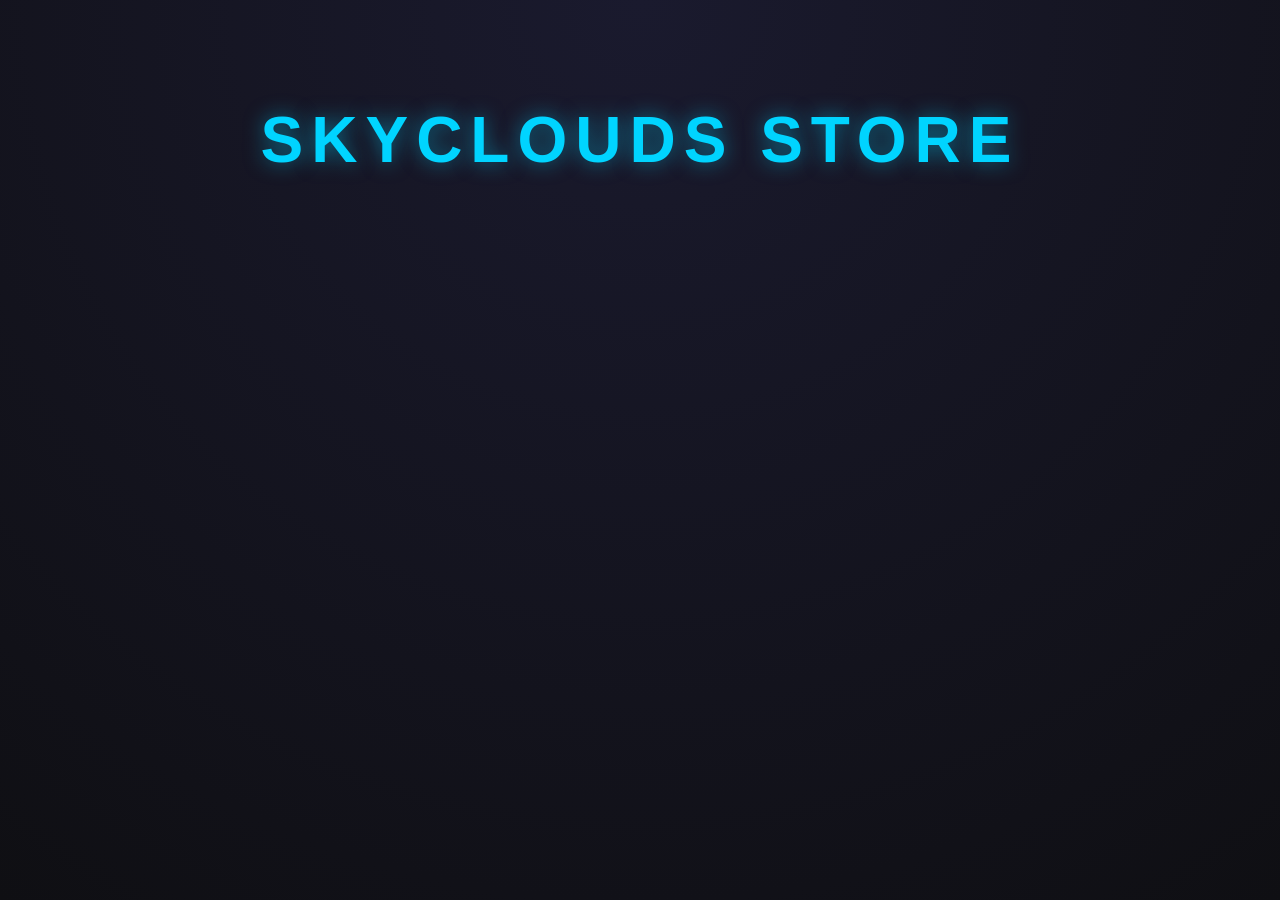
==== index.html @ 5bda8b0a "Refactor index.html structure and add script Updated the HTML structure, added a script tag for app." ====
<!DOCTYPE html>
<html lang="ru">
<head>
    <meta charset="UTF-8">
    <title>SkyClouds Store</title>
    <link rel="stylesheet" href="style.css">
</head>
<body>
    <header><h1>SkyClouds Store</h1></header>
    <main class="product-grid" id="productGrid"></main>
    <script src="app.js"></script>
</body>
</html>
---- style.css ----
/* Общие настройки */
body {
    background: radial-gradient(circle at top, #1a1a2e 0%, #0f0f13 100%);
    color: #ffffff;
    font-family: 'Segoe UI', Roboto, sans-serif;
    margin: 0;
    min-height: 100vh;
}

header {
    text-align: center;
    padding: 60px 20px;
    font-size: 2rem;
    text-transform: uppercase;
    letter-spacing: 8px;
    color: #00d4ff;
    text-shadow: 0 0 20px rgba(0, 212, 255, 0.5);
}

/* Сетка товаров */
.product-grid {
    display: flex;
    justify-content: center;
    gap: 40px;
    padding: 20px;
    flex-wrap: wrap;
}

/* Карточки с эффектом стекла и неона */
.card {
    background: rgba(30, 30, 42, 0.6);
    backdrop-filter: blur(10px);
    padding: 25px;
    border-radius: 25px;
    text-align: center;
    width: 280px;
    border: 1px solid rgba(255, 255, 255, 0.1);
    transition: all 0.4s cubic-bezier(0.175, 0.885, 0.32, 1.275);
}

.card:hover {
    transform: translateY(-20px) scale(1.05);
    border-color: #00d4ff;
    box-shadow: 0 0 30px rgba(0, 212, 255, 0.3);
}

.card img {
    width: 100%;
    border-radius: 15px;
    margin-bottom: 15px;
}

/* Страница товара */
.product-page {
    max-width: 500px;
    margin: 50px auto;
    background: rgba(30, 30, 42, 0.8);
    backdrop-filter: blur(20px);
    padding: 40px;
    border-radius: 30px;
    text-align: center;
    border: 1px solid rgba(0, 212, 255, 0.3);
    animation: fadeIn 0.8s ease;
}

@keyframes fadeIn {
    from { opacity: 0; transform: translateY(20px); }
    to { opacity: 1; transform: translateY(0); }
}

/* Кнопка с неоновым пульсом */
.buy-button {
    cursor: pointer;
    background: linear-gradient(45deg, #00d4ff, #0055ff);
    border: none;
    color: white;
    padding: 15px 30px;
    border-radius: 50px;
    font-weight: bold;
    font-size: 18px;
    width: 100%;
    transition: 0.3s;
    text-transform: uppercase;
    box-shadow: 0 4px 15px rgba(0, 212, 255, 0.4);
}

.buy-button:hover {
    transform: scale(1.05);
    box-shadow: 0 0 25px #00d4ff;
}

.back-btn {
    display: inline-block;
    margin-bottom: 20px;
    color: #aaa;
    text-decoration: none;
    transition: 0.3s;
}

.back-btn:hover { color: #00d4ff; }
.price { color: #00d4ff; font-size: 1.5em; font-weight: bold; margin: 15px 0; }
.card-link { text-decoration: none; color: white; }
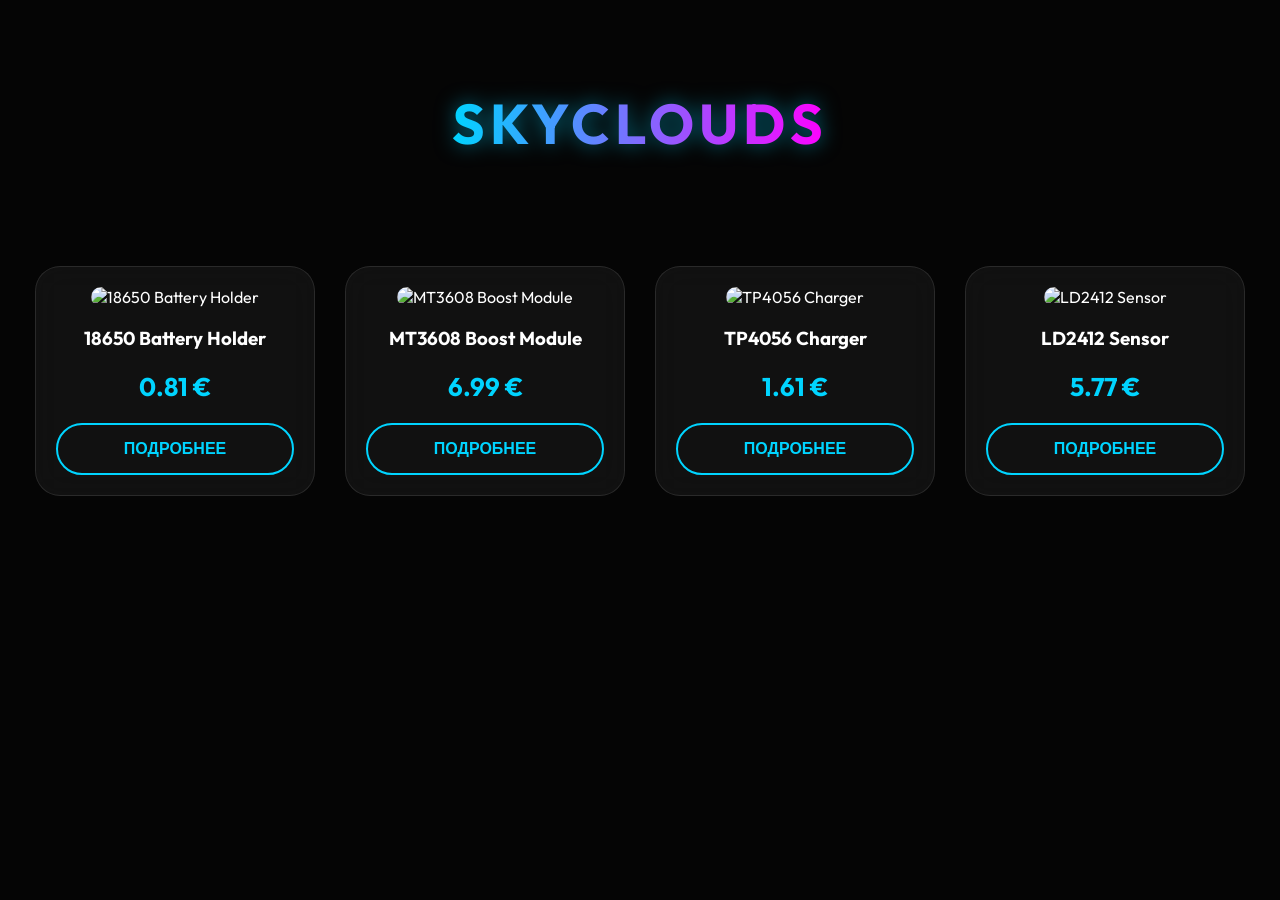
==== commit cf0aea09: "Update title and header for SkyClouds Store" ====
--- a/index.html
+++ b/index.html
@@ -2,11 +2,11 @@
 <html lang="ru">
 <head>
     <meta charset="UTF-8">
-    <title>SkyClouds Store</title>
+    <title>SkyClouds | Store</title>
     <link rel="stylesheet" href="style.css">
 </head>
 <body>
-    <header><h1>SkyClouds Store</h1></header>
+    <header><h1>SkyClouds</h1></header>
     <main class="product-grid" id="productGrid"></main>
     <script src="app.js"></script>
 </body>
--- a/style.css
+++ b/style.css
@@ -1,102 +1,127 @@
-/* Общие настройки */
+/* Подключаем премиальный шрифт */
+@import url('https://fonts.googleapis.com/css2?family=Outfit:wght@300;400;700&display=swap');
+
+:root {
+    --accent: #00d4ff;
+    --bg: #050505;
+    --glass: rgba(255, 255, 255, 0.05);
+}
+
 body {
-    background: radial-gradient(circle at top, #1a1a2e 0%, #0f0f13 100%);
+    background: var(--bg);
     color: #ffffff;
-    font-family: 'Segoe UI', Roboto, sans-serif;
+    font-family: 'Outfit', sans-serif;
     margin: 0;
     min-height: 100vh;
+    display: flex;
+    flex-direction: column;
+    align-items: center;
 }
 
+/* Заголовок с градиентным свечением */
 header {
+    margin: 50px 0;
     text-align: center;
-    padding: 60px 20px;
-    font-size: 2rem;
+}
+
+header h1 {
+    font-size: 3.5rem;
+    letter-spacing: 5px;
     text-transform: uppercase;
-    letter-spacing: 8px;
-    color: #00d4ff;
-    text-shadow: 0 0 20px rgba(0, 212, 255, 0.5);
+    background: linear-gradient(90deg, var(--accent), #ff00ff);
+    -webkit-background-clip: text;
+    -webkit-text-fill-color: transparent;
+    filter: drop-shadow(0 0 10px rgba(0, 212, 255, 0.5));
 }
 
 /* Сетка товаров */
 .product-grid {
-    display: flex;
+    display: grid;
+    grid-template-columns: repeat(auto-fit, 280px);
+    gap: 30px;
+    padding: 20px;
+    width: 100%;
     justify-content: center;
-    gap: 40px;
-    padding: 20px;
-    flex-wrap: wrap;
 }
 
-/* Карточки с эффектом стекла и неона */
+/* Карточка товара с эффектом стекла */
 .card {
-    background: rgba(30, 30, 42, 0.6);
-    backdrop-filter: blur(10px);
-    padding: 25px;
+    background: var(--glass);
+    backdrop-filter: blur(15px);
+    border: 1px solid rgba(255, 255, 255, 0.1);
+    padding: 20px;
     border-radius: 25px;
+    cursor: pointer;
+    transition: all 0.4s cubic-bezier(0.175, 0.885, 0.32, 1.275);
     text-align: center;
-    width: 280px;
-    border: 1px solid rgba(255, 255, 255, 0.1);
-    transition: all 0.4s cubic-bezier(0.175, 0.885, 0.32, 1.275);
+    overflow: hidden;
 }
 
 .card:hover {
-    transform: translateY(-20px) scale(1.05);
-    border-color: #00d4ff;
-    box-shadow: 0 0 30px rgba(0, 212, 255, 0.3);
+    transform: translateY(-15px) scale(1.03);
+    border-color: var(--accent);
+    box-shadow: 0 0 40px rgba(0, 212, 255, 0.3);
 }
 
 .card img {
     width: 100%;
     border-radius: 15px;
-    margin-bottom: 15px;
+    transition: 0.5s;
 }
 
-/* Страница товара */
+/* Страница товара (анимация появления) */
 .product-page {
     max-width: 500px;
     margin: 50px auto;
-    background: rgba(30, 30, 42, 0.8);
+    background: var(--glass);
     backdrop-filter: blur(20px);
     padding: 40px;
     border-radius: 30px;
     text-align: center;
-    border: 1px solid rgba(0, 212, 255, 0.3);
-    animation: fadeIn 0.8s ease;
+    border: 1px solid rgba(255,255,255,0.1);
+    animation: fadeIn 0.8s ease-out;
 }
 
 @keyframes fadeIn {
-    from { opacity: 0; transform: translateY(20px); }
+    from { opacity: 0; transform: translateY(30px); }
     to { opacity: 1; transform: translateY(0); }
 }
 
 /* Кнопка с неоновым пульсом */
 .buy-button {
-    cursor: pointer;
-    background: linear-gradient(45deg, #00d4ff, #0055ff);
-    border: none;
-    color: white;
+    background: transparent;
+    border: 2px solid var(--accent);
+    color: var(--accent);
     padding: 15px 30px;
     border-radius: 50px;
-    font-weight: bold;
-    font-size: 18px;
+    font-weight: 700;
+    cursor: pointer;
+    transition: 0.4s;
     width: 100%;
-    transition: 0.3s;
+    font-size: 1rem;
     text-transform: uppercase;
-    box-shadow: 0 4px 15px rgba(0, 212, 255, 0.4);
 }
 
 .buy-button:hover {
-    transform: scale(1.05);
-    box-shadow: 0 0 25px #00d4ff;
+    background: var(--accent);
+    color: #000;
+    box-shadow: 0 0 25px var(--accent);
+}
+
+.price {
+    font-size: 1.6rem;
+    font-weight: 700;
+    color: var(--accent);
+    margin: 20px 0;
 }
 
 .back-btn {
-    display: inline-block;
-    margin-bottom: 20px;
     color: #aaa;
     text-decoration: none;
-    transition: 0.3s;
+    font-size: 0.9rem;
 }
-
-.back-btn:hover { color: #00d4ff; }
-.price { color: #00d4ff; font-size: 1.5em; font-weight: bold; margin: 15px 0; }
-.card-link { text-decoration: none; color: white; }
+.buy-button:hover {
+    background: #00d4ff;
+    color: #000;
+    box-shadow: 0 0 30px #00d4ff;
+}
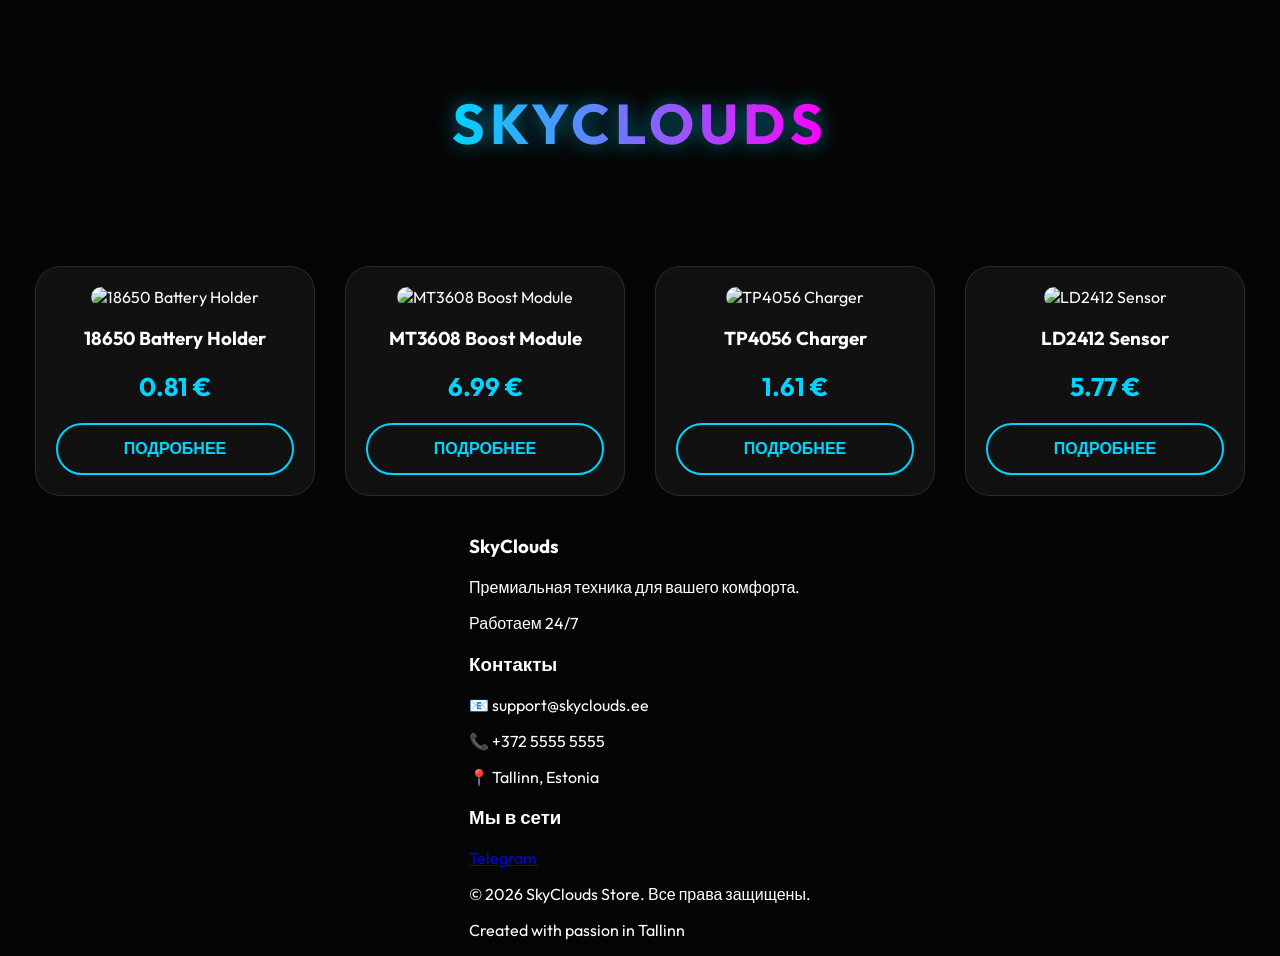
==== commit caf09467: "Update index.html" ====
--- a/index.html
+++ b/index.html
@@ -9,5 +9,28 @@
     <header><h1>SkyClouds</h1></header>
     <main class="product-grid" id="productGrid"></main>
     <script src="app.js"></script>
+    <footer>
+    <div class="footer-container">
+        <div class="footer-section">
+            <h3>SkyClouds</h3>
+            <p>Премиальная техника для вашего комфорта.</p>
+            <p>Работаем 24/7</p>
+        </div>
+        <div class="footer-section">
+            <h3>Контакты</h3>
+            <p>📧 support@skyclouds.ee</p>
+            <p>📞 +372 5555 5555</p>
+            <p>📍 Tallinn, Estonia</p>
+        </div>
+        <div class="footer-section">
+            <h3>Мы в сети</h3>
+            <a href="https://t.me/skylinewayy" target="_blank" class="social-link">Telegram</a>
+        </div>
+    </div>
+    <div class="footer-bottom">
+        <p>&copy; 2026 SkyClouds Store. Все права защищены.</p>
+        <p>Created with passion in Tallinn</p>
+    </div>
+</footer>
 </body>
 </html>
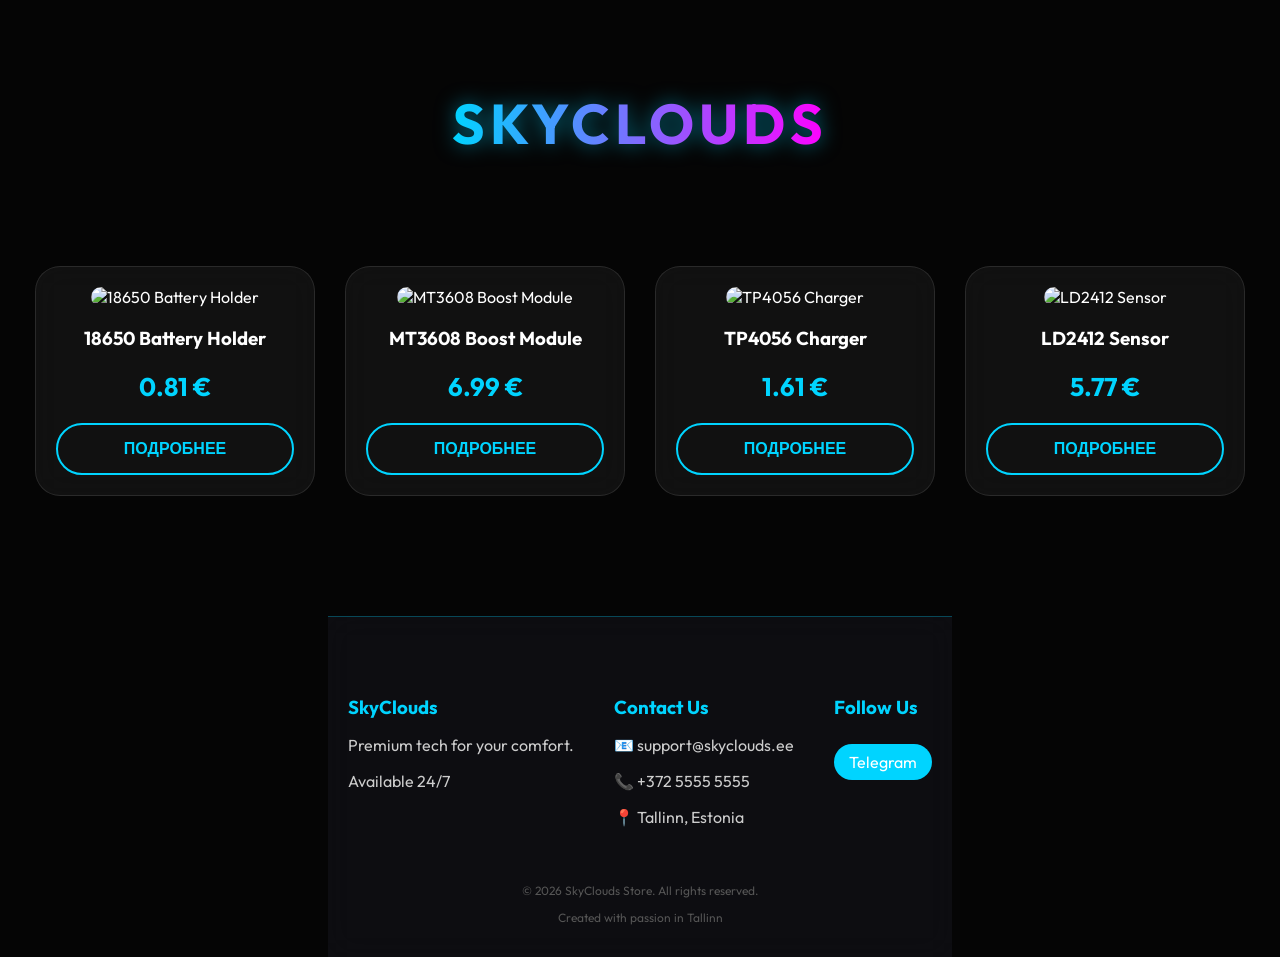
==== commit f32a0a4c: "Translate footer content to English Updated footer content to English and improved phrasing." ====
--- a/index.html
+++ b/index.html
@@ -9,26 +9,26 @@
     <header><h1>SkyClouds</h1></header>
     <main class="product-grid" id="productGrid"></main>
     <script src="app.js"></script>
-    <footer>
+   <footer>
     <div class="footer-container">
         <div class="footer-section">
             <h3>SkyClouds</h3>
-            <p>Премиальная техника для вашего комфорта.</p>
-            <p>Работаем 24/7</p>
+            <p>Premium tech for your comfort.</p>
+            <p>Available 24/7</p>
         </div>
         <div class="footer-section">
-            <h3>Контакты</h3>
+            <h3>Contact Us</h3>
             <p>📧 support@skyclouds.ee</p>
             <p>📞 +372 5555 5555</p>
             <p>📍 Tallinn, Estonia</p>
         </div>
         <div class="footer-section">
-            <h3>Мы в сети</h3>
+            <h3>Follow Us</h3>
             <a href="https://t.me/skylinewayy" target="_blank" class="social-link">Telegram</a>
         </div>
     </div>
     <div class="footer-bottom">
-        <p>&copy; 2026 SkyClouds Store. Все права защищены.</p>
+        <p>&copy; 2026 SkyClouds Store. All rights reserved.</p>
         <p>Created with passion in Tallinn</p>
     </div>
 </footer>
--- a/style.css
+++ b/style.css
@@ -125,3 +125,45 @@
     color: #000;
     box-shadow: 0 0 30px #00d4ff;
 }
+footer {
+    background: rgba(15, 15, 20, 0.8);
+    backdrop-filter: blur(15px);
+    border-top: 1px solid rgba(0, 212, 255, 0.3);
+    padding: 60px 20px 20px 20px;
+    margin-top: 100px;
+    color: #ccc;
+}
+
+.footer-container {
+    display: flex;
+    justify-content: space-around;
+    flex-wrap: wrap;
+    gap: 40px;
+    max-width: 1000px;
+    margin: 0 auto;
+}
+
+.footer-section h3 { color: #00d4ff; margin-bottom: 15px; }
+
+.social-link {
+    color: #fff;
+    text-decoration: none;
+    background: #00d4ff;
+    padding: 8px 15px;
+    border-radius: 20px;
+    transition: 0.3s;
+    display: inline-block;
+    margin-top: 10px;
+}
+
+.social-link:hover {
+    box-shadow: 0 0 15px #00d4ff;
+    transform: scale(1.1);
+}
+
+.footer-bottom {
+    text-align: center;
+    margin-top: 40px;
+    font-size: 0.75em;
+    color: #555;
+}
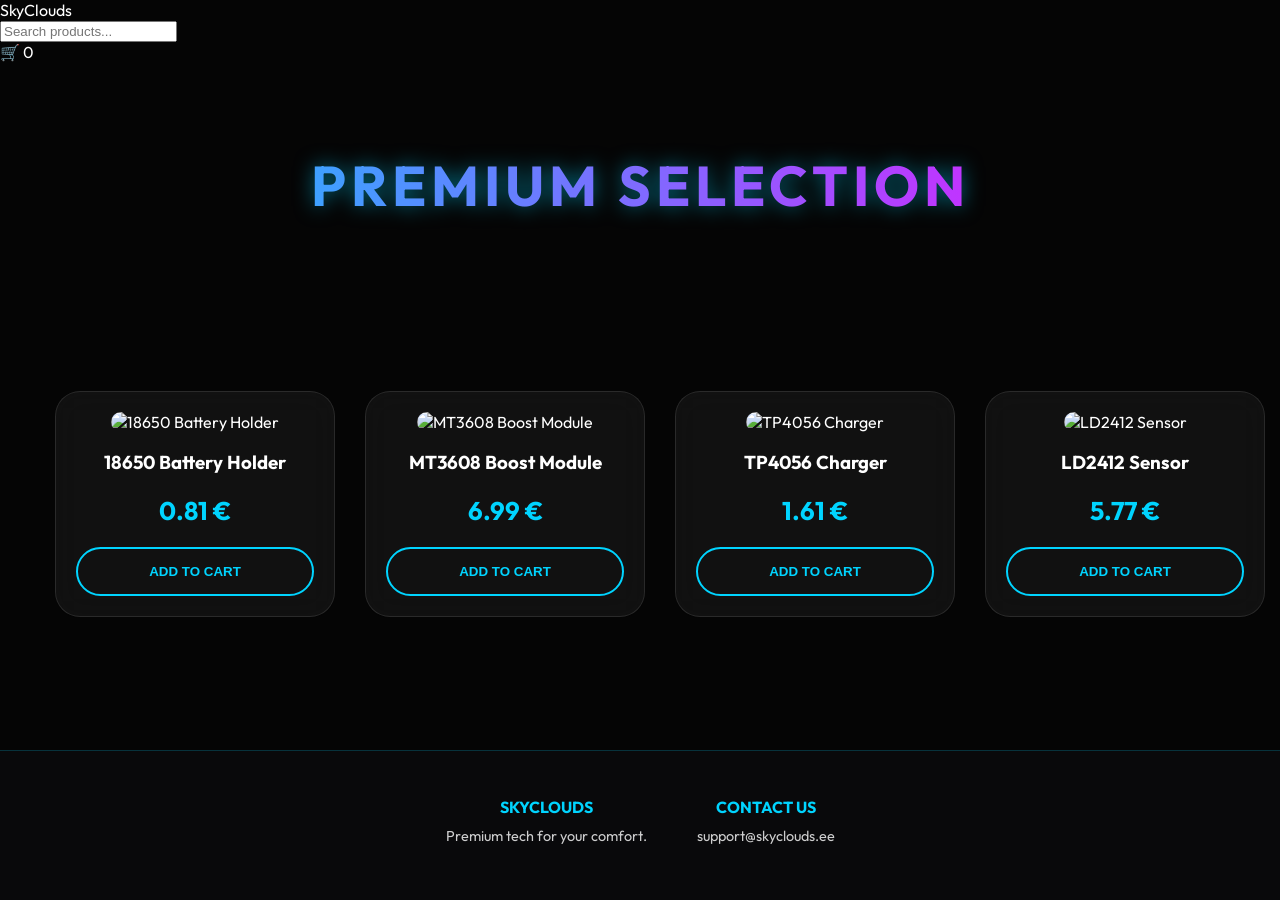
==== commit ef66195f: "Change HTML structure and language to English Updated language to English and modified footer conten" ====
--- a/index.html
+++ b/index.html
@@ -1,36 +1,29 @@
 <!DOCTYPE html>
-<html lang="ru">
+<html lang="en">
 <head>
     <meta charset="UTF-8">
-    <title>SkyClouds | Store</title>
+    <title>SkyClouds | Professional Store</title>
     <link rel="stylesheet" href="style.css">
 </head>
 <body>
-    <header><h1>SkyClouds</h1></header>
+    <nav class="navbar">
+        <div class="logo">SkyClouds</div>
+        <div class="nav-controls">
+            <input type="text" id="searchBar" placeholder="Search products...">
+            <div class="cart-icon">🛒 <span id="cartCount">0</span></div>
+        </div>
+    </nav>
+
+    <header><h1>Premium Selection</h1></header>
+    
     <main class="product-grid" id="productGrid"></main>
+
+    <footer>
+        <div class="footer-container">
+            <div class="footer-section"><h3>SkyClouds</h3><p>Premium tech for your comfort.</p></div>
+            <div class="footer-section"><h3>Contact Us</h3><p>support@skyclouds.ee</p></div>
+        </div>
+    </footer>
     <script src="app.js"></script>
-   <footer>
-    <div class="footer-container">
-        <div class="footer-section">
-            <h3>SkyClouds</h3>
-            <p>Premium tech for your comfort.</p>
-            <p>Available 24/7</p>
-        </div>
-        <div class="footer-section">
-            <h3>Contact Us</h3>
-            <p>📧 support@skyclouds.ee</p>
-            <p>📞 +372 5555 5555</p>
-            <p>📍 Tallinn, Estonia</p>
-        </div>
-        <div class="footer-section">
-            <h3>Follow Us</h3>
-            <a href="https://t.me/skylinewayy" target="_blank" class="social-link">Telegram</a>
-        </div>
-    </div>
-    <div class="footer-bottom">
-        <p>&copy; 2026 SkyClouds Store. All rights reserved.</p>
-        <p>Created with passion in Tallinn</p>
-    </div>
-</footer>
 </body>
 </html>
--- a/style.css
+++ b/style.css
@@ -15,15 +15,17 @@
     min-height: 100vh;
     display: flex;
     flex-direction: column;
+}
+
+/* Толкаем футер вниз */
+main {
+    flex: 1;
+    display: flex;
+    flex-direction: column;
     align-items: center;
 }
 
-/* Заголовок с градиентным свечением */
-header {
-    margin: 50px 0;
-    text-align: center;
-}
-
+header { margin: 50px 0; text-align: center; }
 header h1 {
     font-size: 3.5rem;
     letter-spacing: 5px;
@@ -34,7 +36,6 @@
     filter: drop-shadow(0 0 10px rgba(0, 212, 255, 0.5));
 }
 
-/* Сетка товаров */
 .product-grid {
     display: grid;
     grid-template-columns: repeat(auto-fit, 280px);
@@ -44,7 +45,6 @@
     justify-content: center;
 }
 
-/* Карточка товара с эффектом стекла */
 .card {
     background: var(--glass);
     backdrop-filter: blur(15px);
@@ -54,40 +54,27 @@
     cursor: pointer;
     transition: all 0.4s cubic-bezier(0.175, 0.885, 0.32, 1.275);
     text-align: center;
-    overflow: hidden;
 }
 
 .card:hover {
     transform: translateY(-15px) scale(1.03);
     border-color: var(--accent);
-    box-shadow: 0 0 40px rgba(0, 212, 255, 0.3);
+    box-shadow: 0 0 30px rgba(0, 212, 255, 0.2);
 }
 
-.card img {
-    width: 100%;
-    border-radius: 15px;
-    transition: 0.5s;
-}
+.card img { width: 100%; border-radius: 15px; }
 
-/* Страница товара (анимация появления) */
 .product-page {
     max-width: 500px;
-    margin: 50px auto;
+    margin: 40px auto;
     background: var(--glass);
     backdrop-filter: blur(20px);
     padding: 40px;
     border-radius: 30px;
     text-align: center;
     border: 1px solid rgba(255,255,255,0.1);
-    animation: fadeIn 0.8s ease-out;
 }
 
-@keyframes fadeIn {
-    from { opacity: 0; transform: translateY(30px); }
-    to { opacity: 1; transform: translateY(0); }
-}
-
-/* Кнопка с неоновым пульсом */
 .buy-button {
     background: transparent;
     border: 2px solid var(--accent);
@@ -98,7 +85,6 @@
     cursor: pointer;
     transition: 0.4s;
     width: 100%;
-    font-size: 1rem;
     text-transform: uppercase;
 }
 
@@ -108,62 +94,28 @@
     box-shadow: 0 0 25px var(--accent);
 }
 
-.price {
-    font-size: 1.6rem;
-    font-weight: 700;
-    color: var(--accent);
-    margin: 20px 0;
-}
+.price { font-size: 1.6rem; font-weight: 700; color: var(--accent); margin: 20px 0; }
 
-.back-btn {
-    color: #aaa;
-    text-decoration: none;
-    font-size: 0.9rem;
-}
-.buy-button:hover {
-    background: #00d4ff;
-    color: #000;
-    box-shadow: 0 0 30px #00d4ff;
-}
+/* КОМПАКТНЫЙ ФУТЕР НА ВСЮ ШИРИНУ */
 footer {
-    background: rgba(15, 15, 20, 0.8);
-    backdrop-filter: blur(15px);
-    border-top: 1px solid rgba(0, 212, 255, 0.3);
-    padding: 60px 20px 20px 20px;
-    margin-top: 100px;
-    color: #ccc;
+    width: 100%;
+    background: rgba(10, 10, 12, 0.95);
+    border-top: 1px solid rgba(0, 212, 255, 0.2);
+    padding: 30px 0;
+    margin-top: 50px;
+    text-align: center;
 }
 
 .footer-container {
     display: flex;
-    justify-content: space-around;
+    justify-content: center;
+    gap: 50px;
     flex-wrap: wrap;
-    gap: 40px;
-    max-width: 1000px;
-    margin: 0 auto;
+    margin-bottom: 20px;
 }
 
-.footer-section h3 { color: #00d4ff; margin-bottom: 15px; }
+.footer-section h3 { color: var(--accent); font-size: 1rem; margin-bottom: 10px; text-transform: uppercase; }
+.footer-section p { margin: 5px 0; font-size: 0.9rem; opacity: 0.8; }
+.social-link { color: var(--accent); text-decoration: none; font-weight: bold; }
 
-.social-link {
-    color: #fff;
-    text-decoration: none;
-    background: #00d4ff;
-    padding: 8px 15px;
-    border-radius: 20px;
-    transition: 0.3s;
-    display: inline-block;
-    margin-top: 10px;
-}
-
-.social-link:hover {
-    box-shadow: 0 0 15px #00d4ff;
-    transform: scale(1.1);
-}
-
-.footer-bottom {
-    text-align: center;
-    margin-top: 40px;
-    font-size: 0.75em;
-    color: #555;
-}
+.footer-bottom { font-size: 0.7rem; opacity: 0.4; text-transform: uppercase; letter-spacing: 1px; }
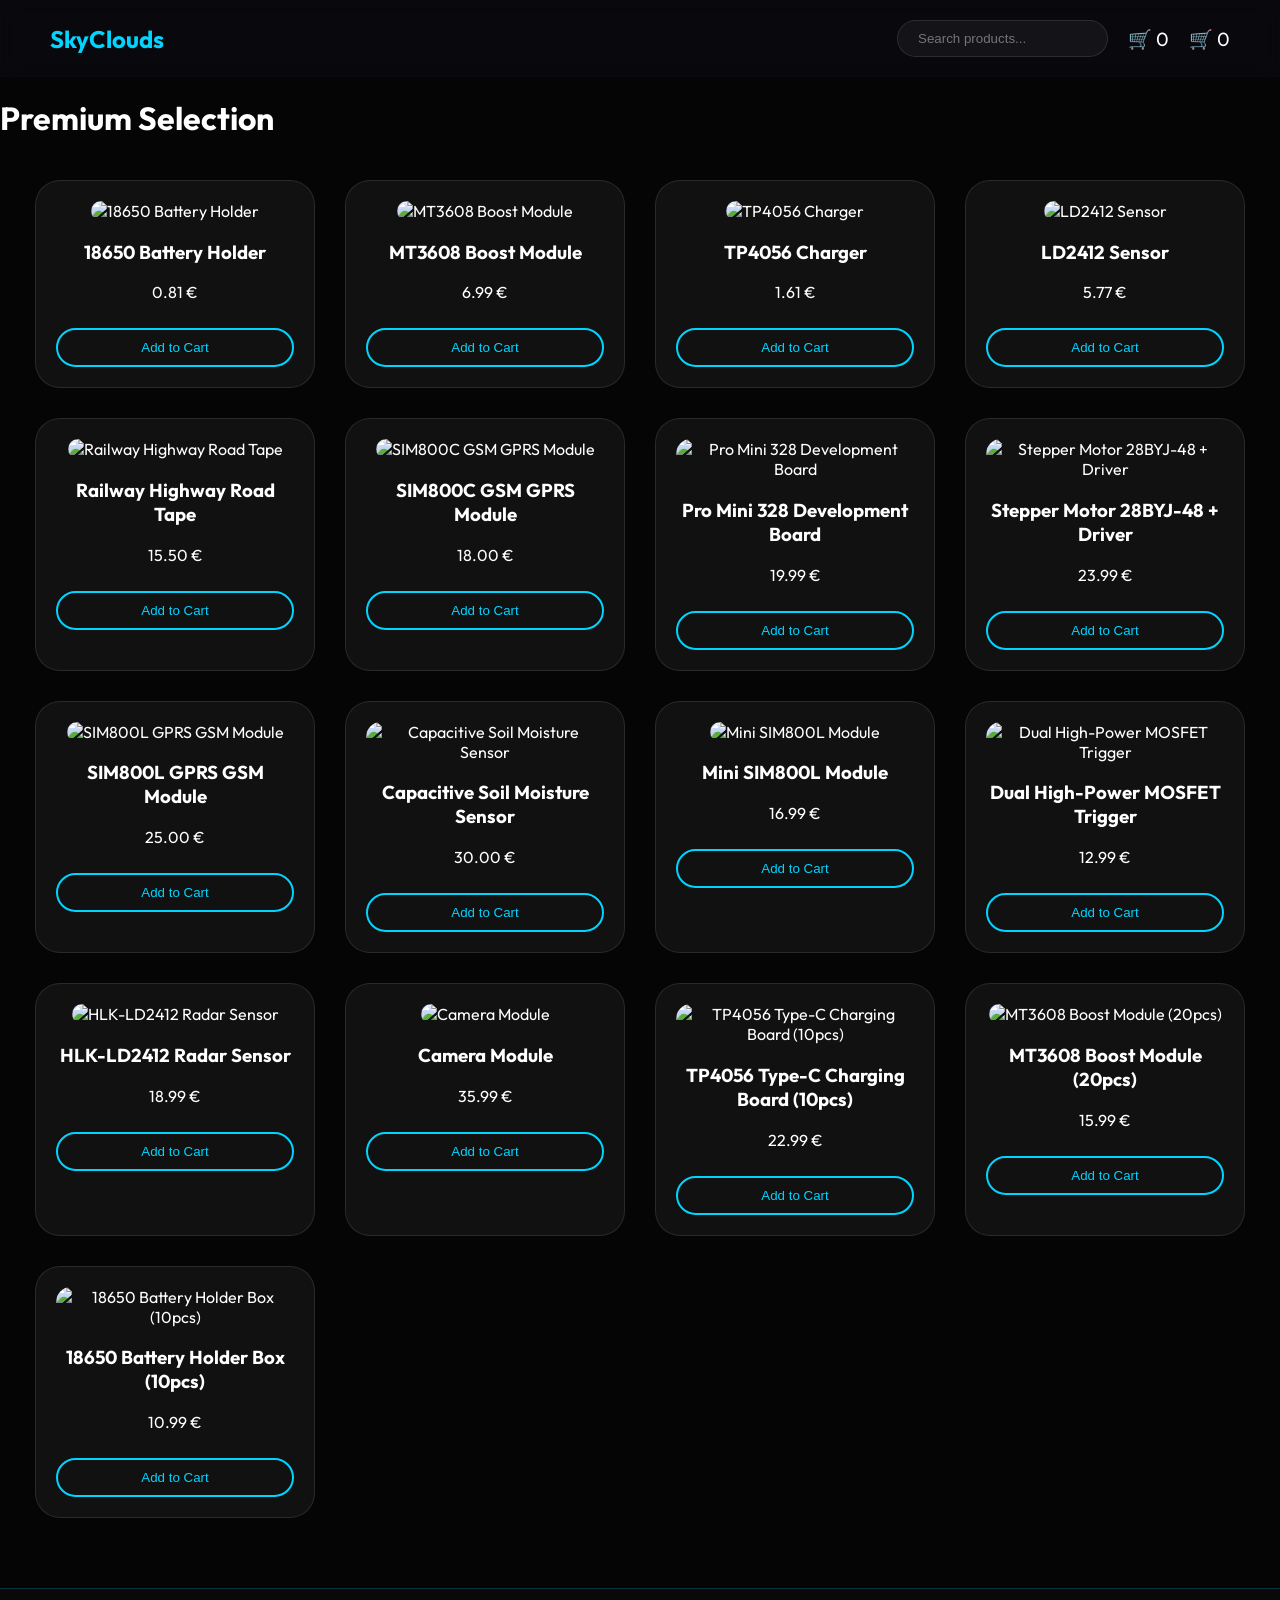
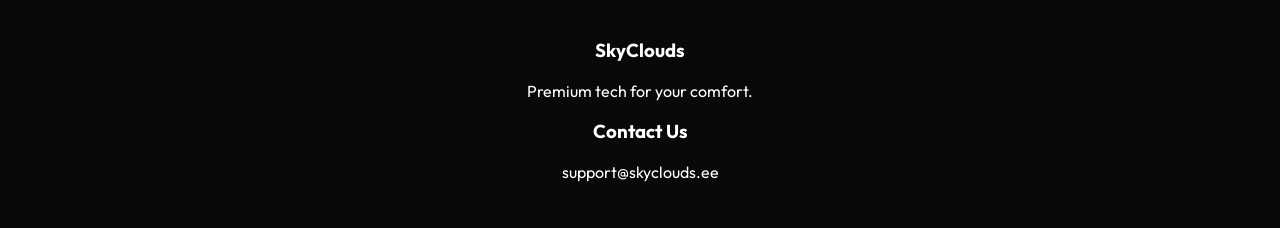
==== commit 4df3fbd3: "Enable navigation to cart page from cart icon Added onclick event to cart icon for navigation." ====
--- a/index.html
+++ b/index.html
@@ -11,6 +11,7 @@
         <div class="nav-controls">
             <input type="text" id="searchBar" placeholder="Search products...">
             <div class="cart-icon">🛒 <span id="cartCount">0</span></div>
+            <div class="cart-icon" onclick="window.location.href='cart.html'">🛒 <span id="cartCount">0</span></div>
         </div>
     </nav>
 
--- a/style.css
+++ b/style.css
@@ -1,4 +1,3 @@
-/* Подключаем премиальный шрифт */
 @import url('https://fonts.googleapis.com/css2?family=Outfit:wght@300;400;700&display=swap');
 
 :root {
@@ -17,105 +16,87 @@
     flex-direction: column;
 }
 
-/* Толкаем футер вниз */
-main {
-    flex: 1;
+/* Навигация */
+.navbar {
     display: flex;
-    flex-direction: column;
+    justify-content: space-between;
     align-items: center;
+    padding: 20px 50px;
+    background: rgba(10, 10, 15, 0.8);
+    backdrop-filter: blur(10px);
+    position: sticky;
+    top: 0;
+    z-index: 1000;
 }
 
-header { margin: 50px 0; text-align: center; }
-header h1 {
-    font-size: 3.5rem;
-    letter-spacing: 5px;
-    text-transform: uppercase;
-    background: linear-gradient(90deg, var(--accent), #ff00ff);
-    -webkit-background-clip: text;
-    -webkit-text-fill-color: transparent;
-    filter: drop-shadow(0 0 10px rgba(0, 212, 255, 0.5));
+.logo { font-size: 1.5rem; font-weight: 700; color: var(--accent); }
+
+.nav-controls { display: flex; gap: 20px; align-items: center; }
+
+#searchBar {
+    background: var(--glass);
+    border: 1px solid rgba(255,255,255,0.1);
+    padding: 10px 20px;
+    border-radius: 20px;
+    color: white;
+    outline: none;
 }
+
+.cart-icon { cursor: pointer; font-size: 1.2rem; }
+
+/* Основной контент */
+main { flex: 1; padding: 20px; }
 
 .product-grid {
     display: grid;
     grid-template-columns: repeat(auto-fit, 280px);
     gap: 30px;
-    padding: 20px;
-    width: 100%;
     justify-content: center;
 }
 
 .card {
     background: var(--glass);
-    backdrop-filter: blur(15px);
-    border: 1px solid rgba(255, 255, 255, 0.1);
     padding: 20px;
     border-radius: 25px;
+    text-align: center;
+    border: 1px solid rgba(255,255,255,0.1);
+    transition: 0.4s;
+}
+
+.card:hover { transform: translateY(-10px); border-color: var(--accent); }
+
+.card img { width: 100%; border-radius: 15px; }
+
+/* Кнопки */
+.buy-button, .add-btn {
+    background: transparent;
+    border: 2px solid var(--accent);
+    color: var(--accent);
+    padding: 10px 20px;
+    border-radius: 50px;
     cursor: pointer;
-    transition: all 0.4s cubic-bezier(0.175, 0.885, 0.32, 1.275);
+    width: 100%;
+    margin-top: 10px;
+    transition: 0.3s;
+}
+
+.buy-button:hover, .add-btn:hover { background: var(--accent); color: #000; }
+
+.product-page {
+    max-width: 600px;
+    margin: 50px auto;
+    background: var(--glass);
+    padding: 40px;
+    border-radius: 30px;
     text-align: center;
 }
 
-.card:hover {
-    transform: translateY(-15px) scale(1.03);
-    border-color: var(--accent);
-    box-shadow: 0 0 30px rgba(0, 212, 255, 0.2);
-}
-
-.card img { width: 100%; border-radius: 15px; }
-
-.product-page {
-    max-width: 500px;
-    margin: 40px auto;
-    background: var(--glass);
-    backdrop-filter: blur(20px);
-    padding: 40px;
-    border-radius: 30px;
-    text-align: center;
-    border: 1px solid rgba(255,255,255,0.1);
-}
-
-.buy-button {
-    background: transparent;
-    border: 2px solid var(--accent);
-    color: var(--accent);
-    padding: 15px 30px;
-    border-radius: 50px;
-    font-weight: 700;
-    cursor: pointer;
-    transition: 0.4s;
-    width: 100%;
-    text-transform: uppercase;
-}
-
-.buy-button:hover {
-    background: var(--accent);
-    color: #000;
-    box-shadow: 0 0 25px var(--accent);
-}
-
-.price { font-size: 1.6rem; font-weight: 700; color: var(--accent); margin: 20px 0; }
-
-/* КОМПАКТНЫЙ ФУТЕР НА ВСЮ ШИРИНУ */
+/* Футер */
 footer {
     width: 100%;
     background: rgba(10, 10, 12, 0.95);
+    padding: 30px 0;
+    text-align: center;
     border-top: 1px solid rgba(0, 212, 255, 0.2);
-    padding: 30px 0;
     margin-top: 50px;
-    text-align: center;
 }
-
-.footer-container {
-    display: flex;
-    justify-content: center;
-    gap: 50px;
-    flex-wrap: wrap;
-    margin-bottom: 20px;
-}
-
-.footer-section h3 { color: var(--accent); font-size: 1rem; margin-bottom: 10px; text-transform: uppercase; }
-.footer-section p { margin: 5px 0; font-size: 0.9rem; opacity: 0.8; }
-.social-link { color: var(--accent); text-decoration: none; font-weight: bold; }
-
-.footer-bottom { font-size: 0.7rem; opacity: 0.4; text-transform: uppercase; letter-spacing: 1px; }
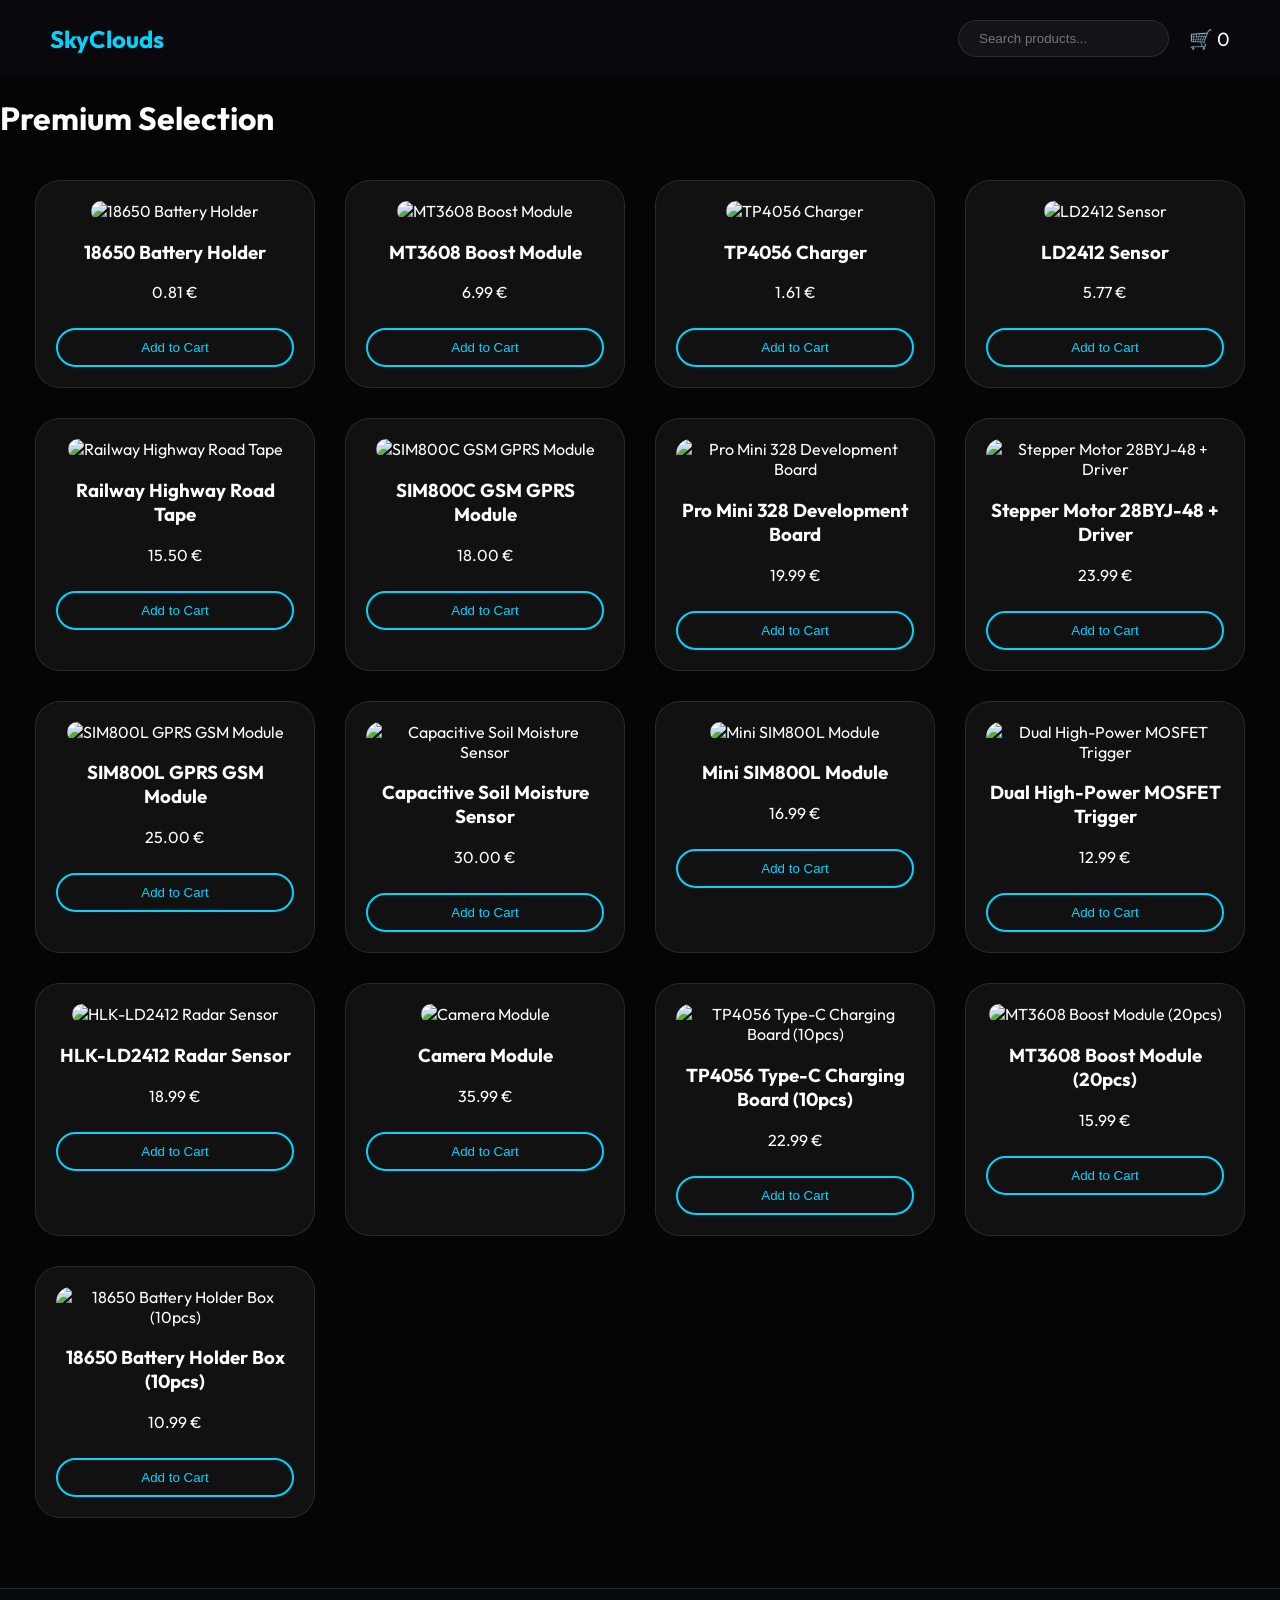
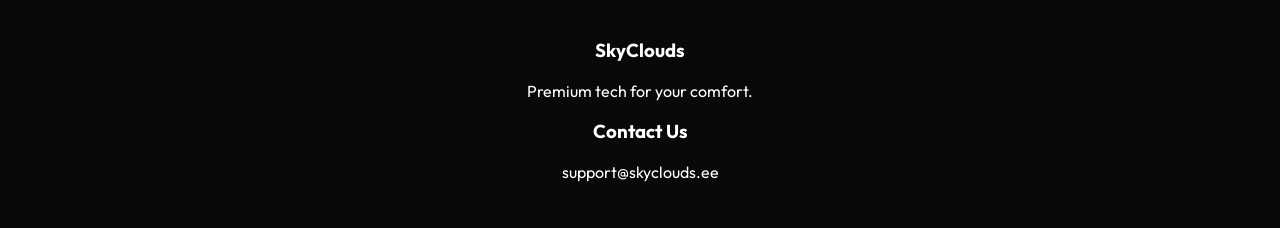
==== commit c994fa3e: "Fix HTML structure and remove duplicate cart icon" ====
--- a/index.html
+++ b/index.html
@@ -10,7 +10,6 @@
         <div class="logo">SkyClouds</div>
         <div class="nav-controls">
             <input type="text" id="searchBar" placeholder="Search products...">
-            <div class="cart-icon">🛒 <span id="cartCount">0</span></div>
             <div class="cart-icon" onclick="window.location.href='cart.html'">🛒 <span id="cartCount">0</span></div>
         </div>
     </nav>
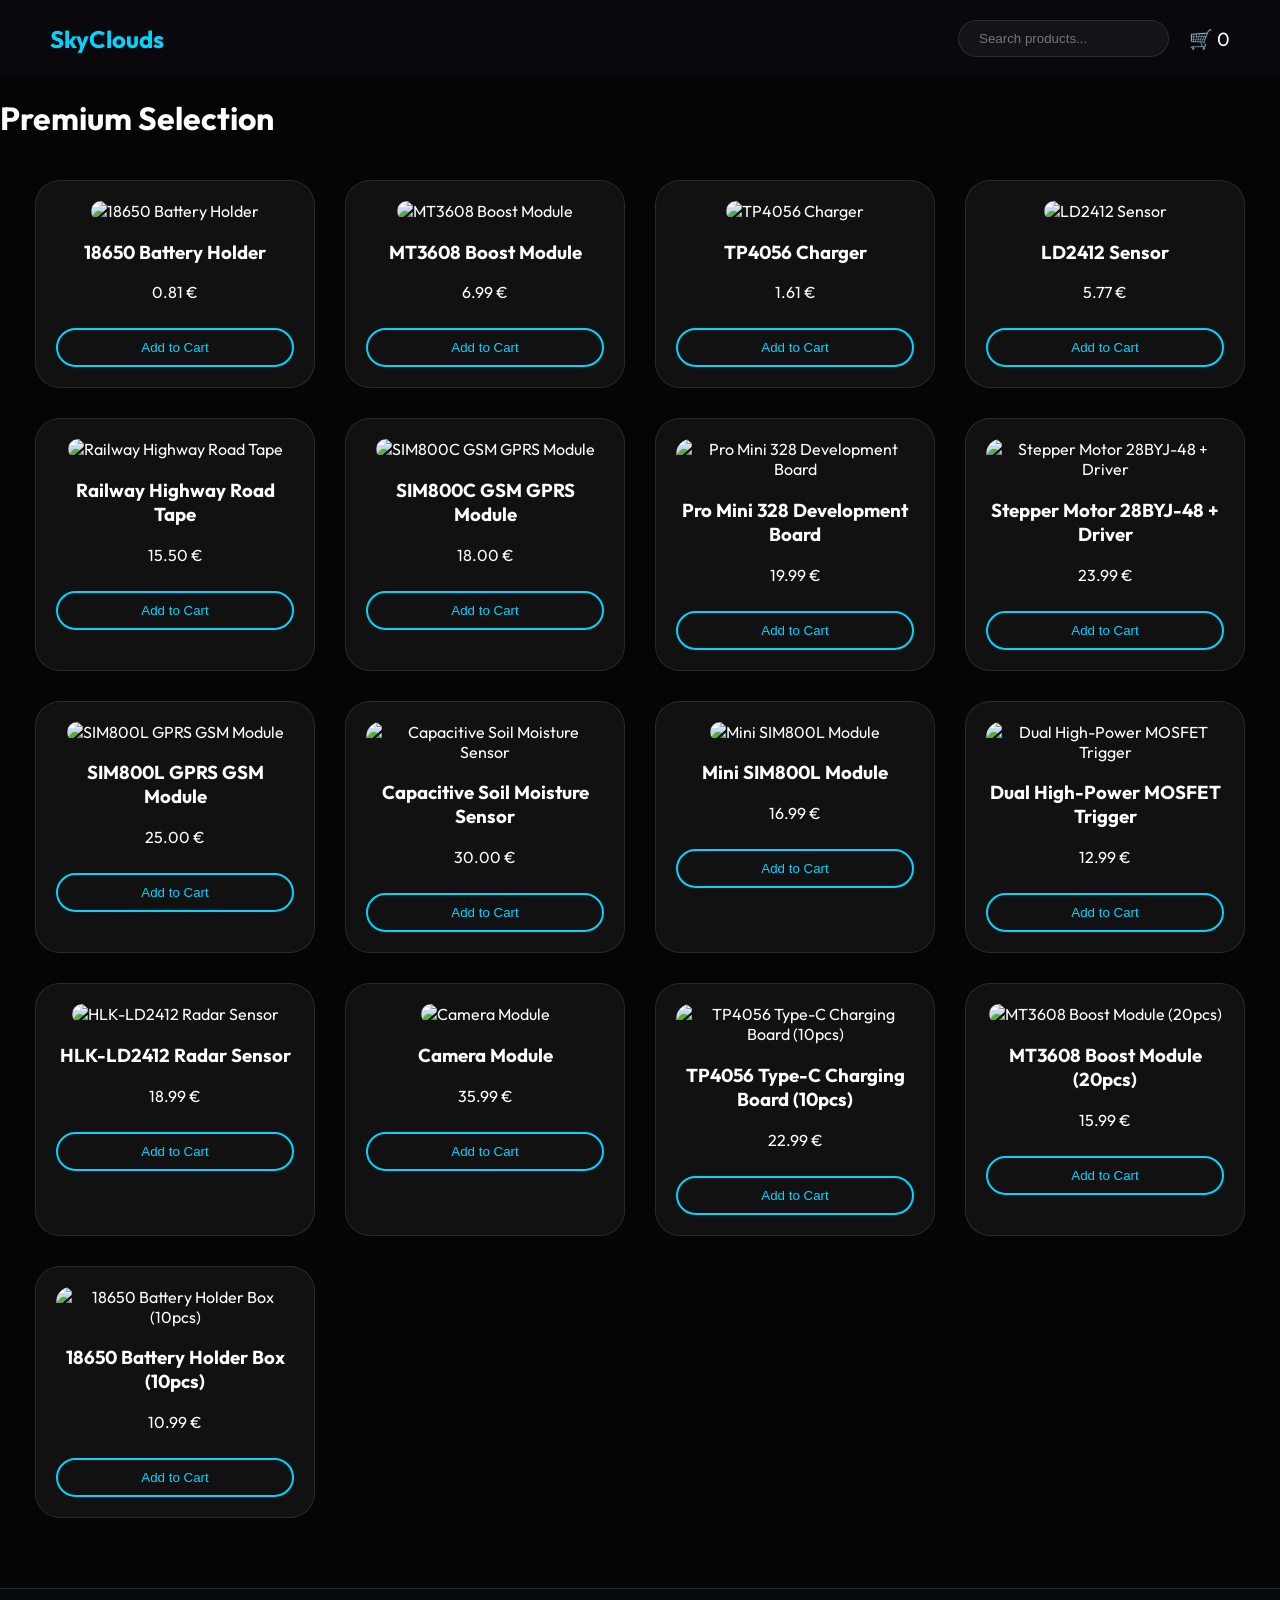
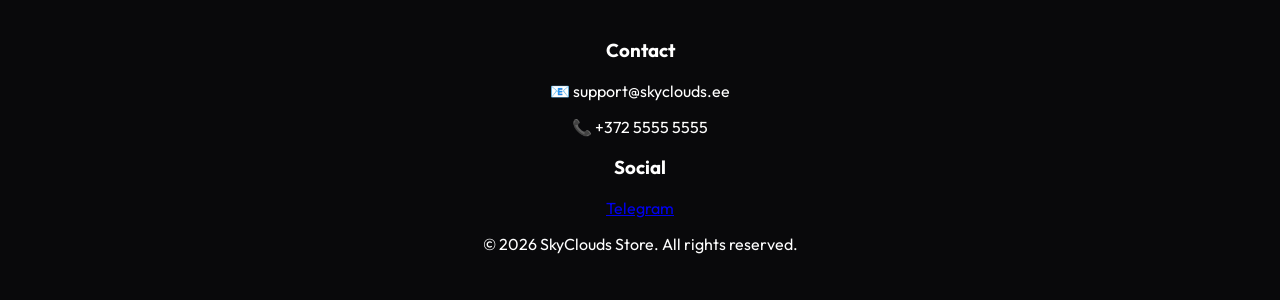
==== commit 659743c7: "Enhance footer with contact and social links Updated footer section to include contact information a" ====
--- a/index.html
+++ b/index.html
@@ -19,11 +19,21 @@
     <main class="product-grid" id="productGrid"></main>
 
     <footer>
-        <div class="footer-container">
-            <div class="footer-section"><h3>SkyClouds</h3><p>Premium tech for your comfort.</p></div>
-            <div class="footer-section"><h3>Contact Us</h3><p>support@skyclouds.ee</p></div>
+    <div class="footer-container">
+        <div class="footer-section">
+            <h3>Contact</h3>
+            <p>📧 support@skyclouds.ee</p>
+            <p>📞 +372 5555 5555</p>
         </div>
-    </footer>
+        <div class="footer-section">
+            <h3>Social</h3>
+            <a href="https://t.me/skylinewayy" target="_blank" class="social-link">Telegram</a>
+        </div>
+    </div>
+    <div class="footer-bottom">
+        <p>&copy; 2026 SkyClouds Store. All rights reserved.</p>
+    </div>
+</footer>
     <script src="app.js"></script>
 </body>
 </html>
